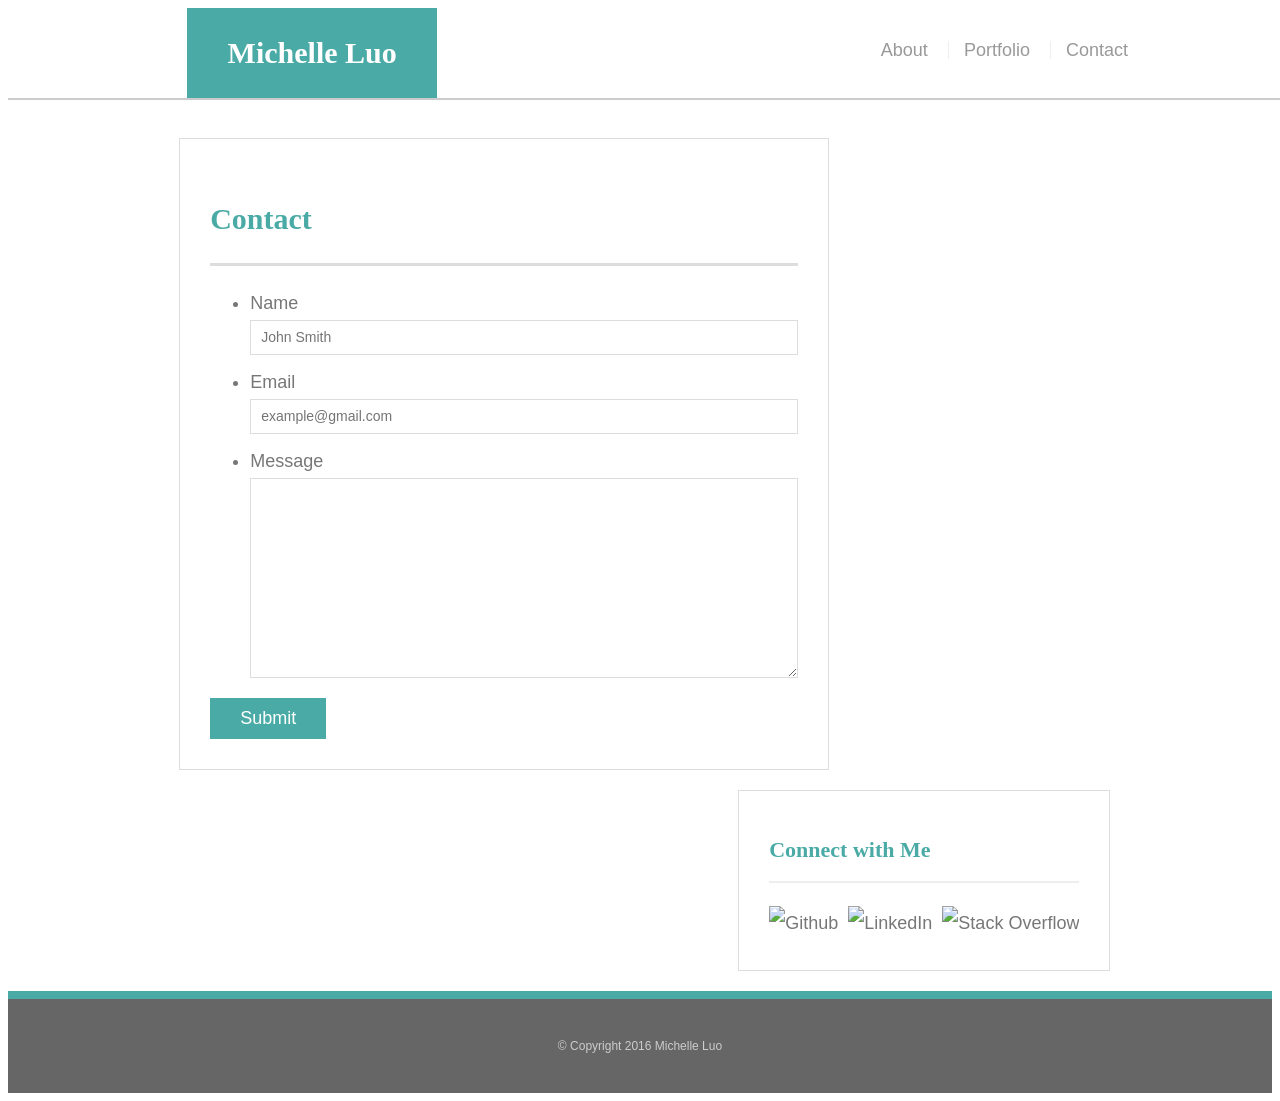
==== contact.html @ fa602070 "initital commit" ====
<!doctype html>
<html>
<head>
	<meta charset="UTF-8">
	<meta name="viewport" content="width=device-width, initial-scale=1.0">
	<title>Contact | Michelle Luo</title>
	<link rel="stylesheet" type="text/css" href="assets/css/reset.css">
	<link rel="stylesheet" type="text/css" href="assets/css/style.css">
</head>
<body>

	<header id="masthead">
		<div class="container">
			<a href="index.html" id="logo">Michelle Luo</a>
			<nav>
				<a href="index.html">About</a>
				<a href="portfolio.html">Portfolio</a>
				<a href="contact.html">Contact</a>
			</nav>
		</div>
	</header>

	<div id="body-container" class="container">
		<section class="body-section">
			<h1>Contact</h1>

			<form id="contact-form">
				<ul>
					<li>
						<label for="name">Name</label>
						<input type="text" id="name" name="name" placeholder="John Smith" required="required">
					</li>
					<li>
						<label for="email">Email</label>
						<input type="email" id="email" name="email" placeholder="example@gmail.com" required="required">
					</li>
					<li>
						<label for="message">Message</label>
						<textarea id="message" name="message" required="required"></textarea>
					</li>
				</ul>
				<input type="submit">
			</form>

		</section>

		<section class="sidebar">
			<div id="connect">
				<h2>Connect with Me</h2>
				<img src="assets/images/github.png" class="social" alt="Github">
				<img src="assets/images/linkedin.png" class="social" alt="LinkedIn">
				<img src="assets/images/stackoverflow.png" class="social" alt="Stack Overflow">
			</div>
		</section>
	</div>

	<footer>
		<div class="container">
			&copy; Copyright 2016 Michelle Luo
	</footer>
</body>
</html>
---- assets/css/style.css ----
body {
	background: url("../images/congruent_pentagon.png");
	font-size: 18px;
	line-height: 34px;
	font-family: 'Arial', 'Helvetica Neue', Helvetica, sans-serif;
	color: #777; 	
}

* {
	box-sizing: border-box;
}


.container {
	width: 100%;
	max-width: 960px;
	margin: 0 auto;
	clear: both;
}
h1, 
h2,
h3,
p {
	margin-bottom: 20px;
}
p:last-child {
	margin-bottom: 0;
}
h1, h2, h3 {
	font-family: 'Georgia', Times, Times New Roman, serif;
	font-weight: 700;
	color: #4aaaa5;
}
h1 {
	font-size: 30px;
	line-height: 49px;
	border-bottom: 3px solid #ddd;
	padding-bottom: 20px;
}
h2,
h3 {
	font-size: 22px;
}

/*header*/

#masthead {
	background: #fff;
	margin: 0 0 30px;
	z-index: 99;
	color: #fff;
	overflow: auto;
	border-bottom: 2px solid #ccc;
	position: fixed;
	width: 100%;
}
#logo {
	margin: 0 0 0px 0;
	margin-left: 2%;
	width: 250px;
	height: 90px;
	background: #4aaaa5;
	float: left;
	font-family: 'Georgia', Times, Times New Roman, serif;
	text-align: center;
	line-height: 90px;
	color: #fff;
	font-weight: 700;
	font-size: 30px;
	text-decoration: none;
}
nav {
	float: right;
	margin-top: 25px;
}
nav a {
	color: #999;
	text-decoration: none;
	margin-left: 15px;
	display: inline-block;
	border-left: 1px solid #efefef;
	padding-left: 15px;
	line-height: 18px;
}
nav a:first-child {
	border-left: 0 none;
}

/*footer*/

footer {
	background: #666;
	color: #fff;
	padding: 30px 0;
	clear: both;
	border-top: 8px solid #4aaaa5;
	color: #ccc;
	font-size: 12px;
	text-align: center;
}

/*sidebar*/

.sidebar {
	background: #fff;
	padding: 30px;
	float: right;
	border: 1px solid #ddd;
	margin-bottom: 20px;
	margin-right: 1%;
}
h3,
.sidebar h2 {
	border-bottom: 2px solid #eee;
	padding-bottom: 20px;
	margin-bottom: 15px;
	line-height: 22px;
}
.social {
	width: 62px;
	height: 62px;
	margin-top: 8px;
	margin-right: 5px;
}
.social:last-child {
	margin-right: 0;
}

/*main*/

#body-container {
	padding-top: 130px;
}
.body-section {
	margin: 0 10px 20px 0;
	margin-left: 2%;
	background: #fff;
	padding: 30px;
	width: 100%;
	max-width: 650px;
	float: left;
	border: 1px solid #ddd;
}

/*portfolio page*/

.work {
	width: 274px;
	overflow: auto;
	position: relative;
	float: left;
	margin: 20px 0 25px;
}
.work:nth-child(even) {
	margin-right: 4%;
}
.work img {
	width: 100%;
	border: 0 none;
	opacity: .8;
}
.work h3 {
	border-bottom: 0;
	background: #4aaaa5;
	color: #fff;
	text-align: center;
	position: absolute;
	padding: 15px;
	width: 100%;
	bottom: 20px;
	line-height: 30px;
	margin-bottom: 0;
	font-weight: 300;
}
.auth-image {
	width: 200px;
	height: auto;
	margin-top: 10px;
	float: left;
	margin-right: 25px;
}

/*contact page*/

#contact-form ul {
	margin-bottom: 20px;
}
#contact-form li {
	margin-bottom: 10px;
}
label,
input[type=text],
input[type=email],
textarea {
	display: block;
	width: 100%;
}
input[type=text],
input[type=email],
textarea {
	height: 35px;
	border: 1px solid #ddd;
	padding: 0 10px;
	font-size: 14px;
}
textarea {
	height: 200px;
}
input[type=submit] {
	background: #4aaaa5;
	border: 0 none;
	color: #fff;
	font-size: 18px;
	padding: 10px 30px;
	cursor: pointer;
}

/*---------MediaTest---  980--*/

@media screen and (max-width: 980px) {

    .body-section {
    margin: 0 10px 20px 0;
    width: 60%;
    margin-left: 2%;
    float: left;
    position: relative;
    max-width: none;

}
	.work{
	width: auto;
    overflow: auto;
    position: relative;
    float: left;
    margin-right: 0px;

}
	#logo {
	margin: 0 0 0px 0;
	margin-left: 2%;
}
	.sidebar{

		float: left;
	}

    nav {
    margin-right: 10%;
}
.work:nth-child(even) {
	margin-right: 0px;
}
}

@media screen and (max-width: 768px) {

    .body-section {
    width: 96%;
    margin-right: 2%;
    margin-left: 2%;
    float: left;
    position: relative;
    max-width: none;
}
	.sidebar {
    width: 96%;
    margin-right: 2%;
    margin-left: 2%;
    float:left;
    position: relative;
}
	#logo {
	margin-left: 2%;
}

    nav {
    margin-right: 10%;
}
	.work{
	width: 48%;
    overflow: auto;
    position: relative;
    float: left;

}
.work:nth-child(even) {
	margin-right: 4%;
}
}

/*--------media max width 640----*/

@media screen and (max-width: 640px) {


#masthead {
	margin: 0 0 10px;
	position: static;
}
#body-container {
    padding-top: 0;
}
.body-section {
    width: 96%;
    margin-right: 2%;
    margin-left: 2%;
    float: left;
    position: relative;
    max-width: none;
}
.sidebar {
    width: 96%;
    margin-right: 2%;
    margin-left: 2%;
    float:left;
    position: relative;
}
#logo {
	float:left;
	width: 100%;
	margin:auto;
}

    nav {
	width: 100%;
    text-align: center;
    float: left;
    margin:10px 0 10px 0;
}

	nav a {
    line-height: 18px;
    padding: 0px 50px 0 50px;
    text-align: center;
}
	.work{
	width: 100%;
    overflow: auto;
    position: relative;
    float: left;
}

}
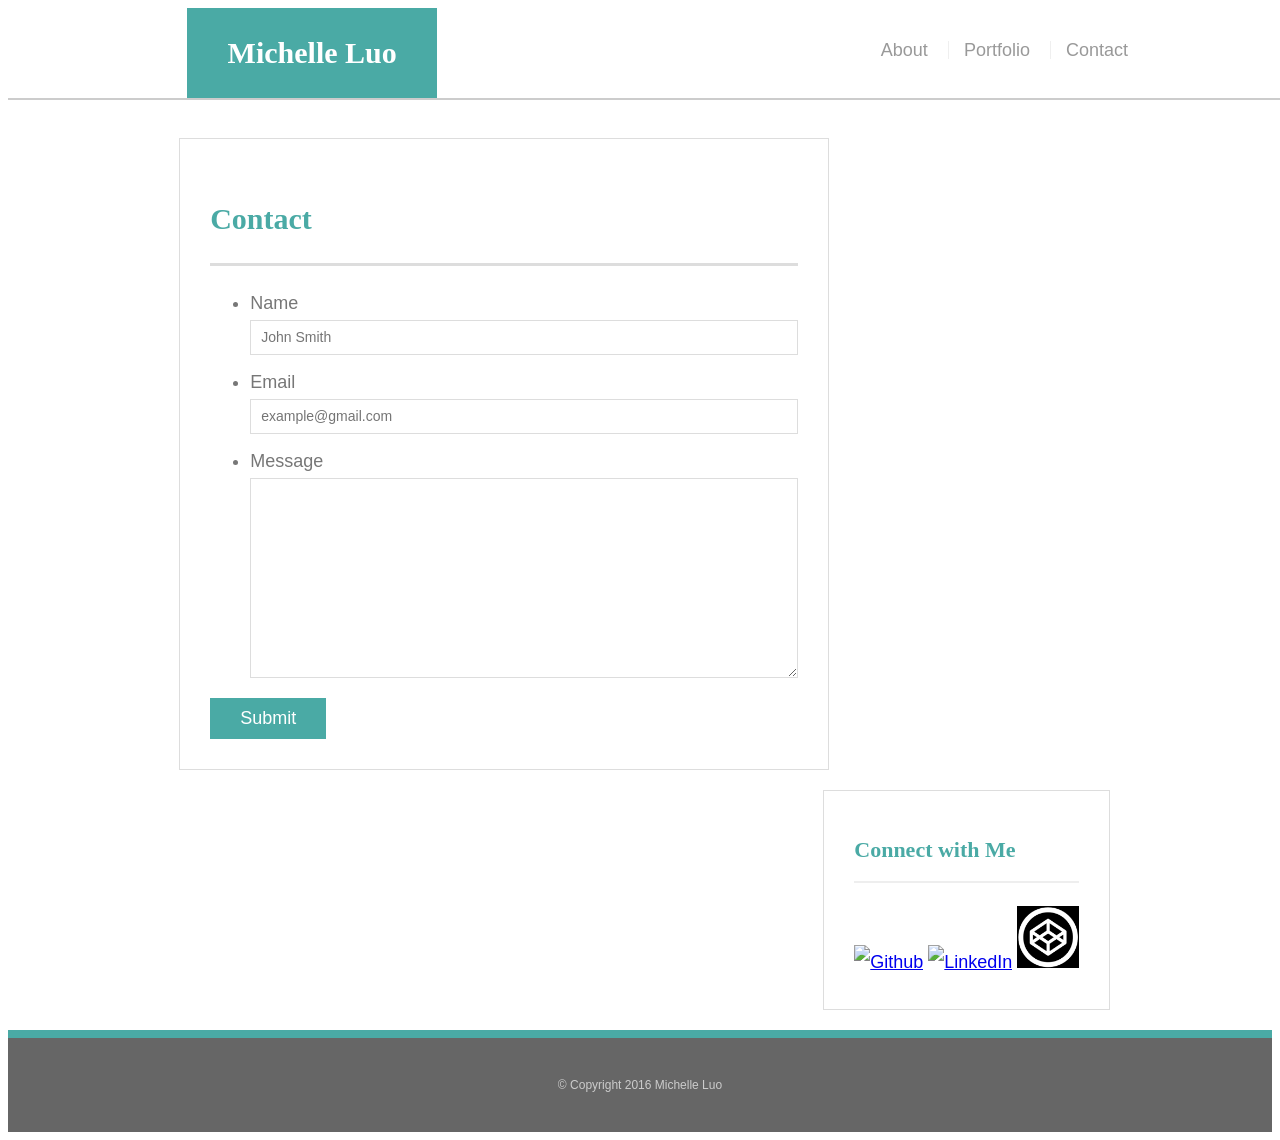
==== commit 6d6b13d6: "icon changes" ====
--- a/contact.html
+++ b/contact.html
@@ -47,9 +47,9 @@
 		<section class="sidebar">
 			<div id="connect">
 				<h2>Connect with Me</h2>
-				<img src="assets/images/github.png" class="social" alt="Github">
-				<img src="assets/images/linkedin.png" class="social" alt="LinkedIn">
-				<img src="assets/images/stackoverflow.png" class="social" alt="Stack Overflow">
+				<a href="https://github.com/luomichelle"><img src="assets/images/github.png" class="social" alt="Github"></a>
+				<a href="https://www.linkedin.com/in/michelleluo0301"><img src="assets/images/linkedin.png" class="social" alt="LinkedIn"></a>
+				<a href="http://codepen.io/mluo030/"><img src="assets/images/codepen.png" class="social" alt="Stack Overflow"></a>
 			</div>
 		</section>
 	</div>
--- a/assets/css/style.css
+++ b/assets/css/style.css
@@ -342,3 +342,15 @@
 }
 
 }
+
+
+
+width: 96%;
+    margin-right: 2%;
+    margin-left: 2%;
+    float: left;
+    position: relative;
+    max-width: none;
+}
+
+
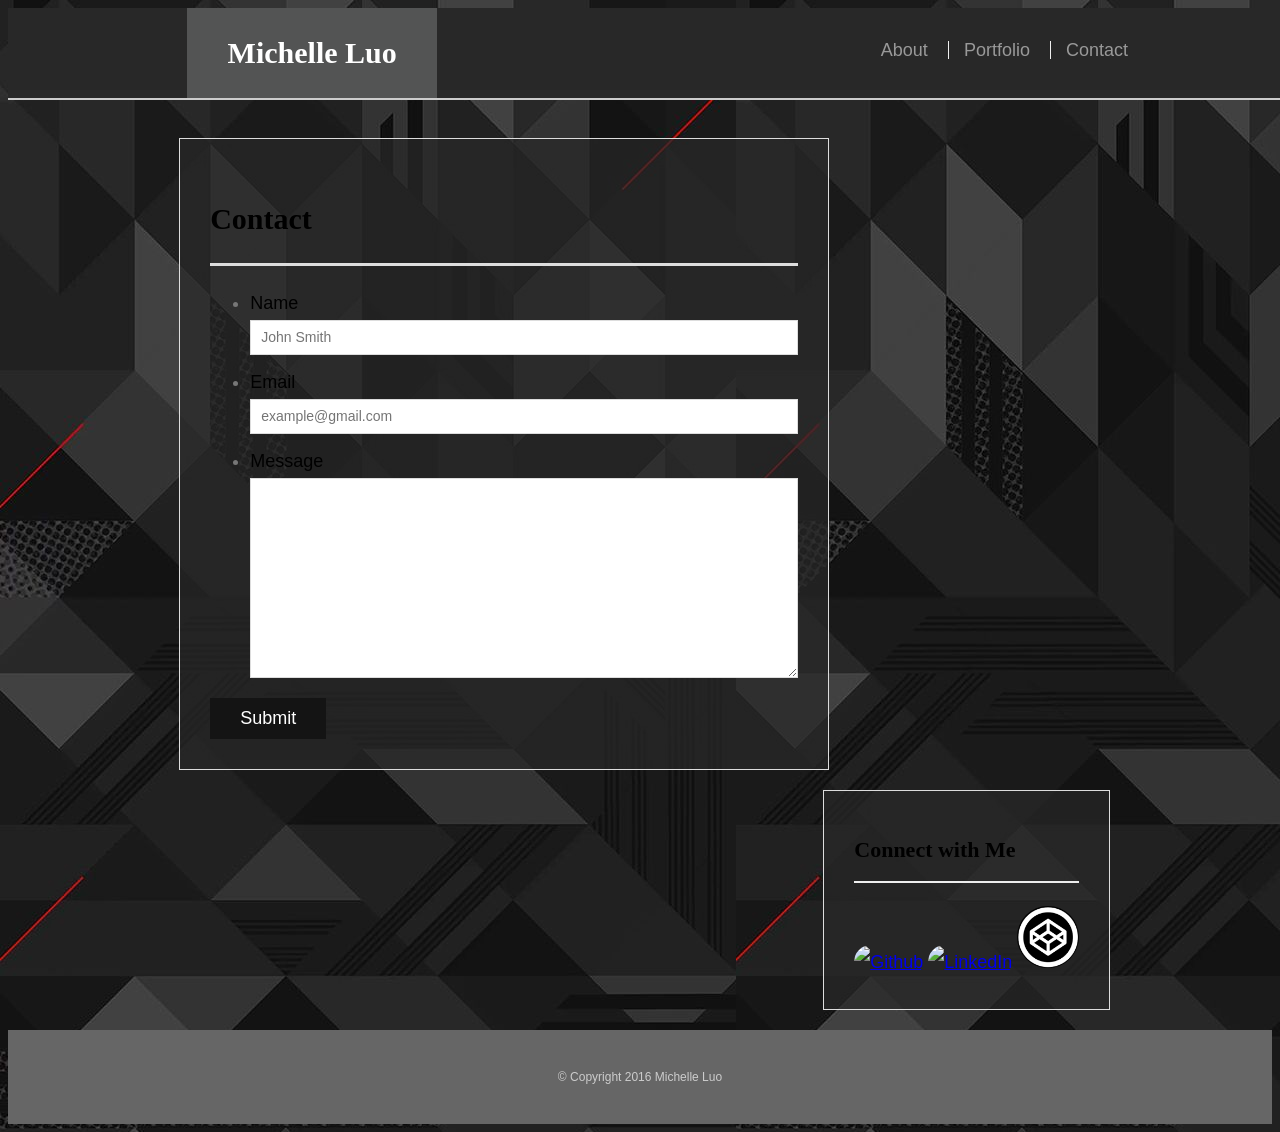
==== commit 1462f4a4: "github logo" ====
--- a/contact.html
+++ b/contact.html
@@ -47,9 +47,9 @@
 		<section class="sidebar">
 			<div id="connect">
 				<h2>Connect with Me</h2>
-				<a href="https://github.com/luomichelle"><img src="assets/images/github.png" class="social" alt="Github"></a>
-				<a href="https://www.linkedin.com/in/michelleluo0301"><img src="assets/images/linkedin.png" class="social" alt="LinkedIn"></a>
-				<a href="http://codepen.io/mluo030/"><img src="assets/images/codepen.png" class="social" alt="Stack Overflow"></a>
+				<a href="https://github.com/luomichelle" target="_blank"><img src="assets/images/github1.png" class="social" alt="Github"></a>
+				<a href="https://www.linkedin.com/in/michelleluo0301" target="_blank"><img src="assets/images/linkedin.png" class="social" alt="LinkedIn"></a>
+				<a href="http://codepen.io/mluo030/" target="_blank"><img src="assets/images/codepen.png" class="social" alt="Stack Overflow"></a>
 			</div>
 		</section>
 	</div>
--- a/assets/css/style.css
+++ b/assets/css/style.css
@@ -1,5 +1,5 @@
 body {
-	background: url("../images/congruent_pentagon.png");
+	background: url("../images/black.jpg");
 	font-size: 18px;
 	line-height: 34px;
 	font-family: 'Arial', 'Helvetica Neue', Helvetica, sans-serif;
@@ -22,6 +22,7 @@
 h3,
 p {
 	margin-bottom: 20px;
+	color:white;
 }
 p:last-child {
 	margin-bottom: 0;
@@ -29,13 +30,14 @@
 h1, h2, h3 {
 	font-family: 'Georgia', Times, Times New Roman, serif;
 	font-weight: 700;
-	color: #4aaaa5;
+	color: black;
 }
 h1 {
 	font-size: 30px;
 	line-height: 49px;
 	border-bottom: 3px solid #ddd;
 	padding-bottom: 20px;
+	b
 }
 h2,
 h3 {
@@ -45,7 +47,7 @@
 /*header*/
 
 #masthead {
-	background: #fff;
+	background: #282828;
 	margin: 0 0 30px;
 	z-index: 99;
 	color: #fff;
@@ -59,7 +61,7 @@
 	margin-left: 2%;
 	width: 250px;
 	height: 90px;
-	background: #4aaaa5;
+    background: rgba(171, 173, 173, 0.33);
 	float: left;
 	font-family: 'Georgia', Times, Times New Roman, serif;
 	text-align: center;
@@ -93,7 +95,6 @@
 	color: #fff;
 	padding: 30px 0;
 	clear: both;
-	border-top: 8px solid #4aaaa5;
 	color: #ccc;
 	font-size: 12px;
 	text-align: center;
@@ -102,7 +103,7 @@
 /*sidebar*/
 
 .sidebar {
-	background: #fff;
+	background:rgba(40, 40, 40, 0.71);
 	padding: 30px;
 	float: right;
 	border: 1px solid #ddd;
@@ -122,8 +123,14 @@
 	margin-top: 8px;
 	margin-right: 5px;
 }
+
+.social:hover {
+  transform: translateX(2px) rotate(30deg);
+}
+
 .social:last-child {
 	margin-right: 0;
+    border-radius: 33px;
 }
 
 /*main*/
@@ -134,7 +141,7 @@
 .body-section {
 	margin: 0 10px 20px 0;
 	margin-left: 2%;
-	background: #fff;
+	background: rgba(40, 40, 40, 0.71);
 	padding: 30px;
 	width: 100%;
 	max-width: 650px;
@@ -160,8 +167,8 @@
 	opacity: .8;
 }
 .work h3 {
-	border-bottom: 0;
-	background: #4aaaa5;
+    background: rgba(171, 173, 173, 0.33);
+    color: #000;
 	color: #fff;
 	text-align: center;
 	position: absolute;
@@ -194,6 +201,7 @@
 textarea {
 	display: block;
 	width: 100%;
+	color: black;
 }
 input[type=text],
 input[type=email],
@@ -207,7 +215,7 @@
 	height: 200px;
 }
 input[type=submit] {
-	background: #4aaaa5;
+	background: #141414;
 	border: 0 none;
 	color: #fff;
 	font-size: 18px;
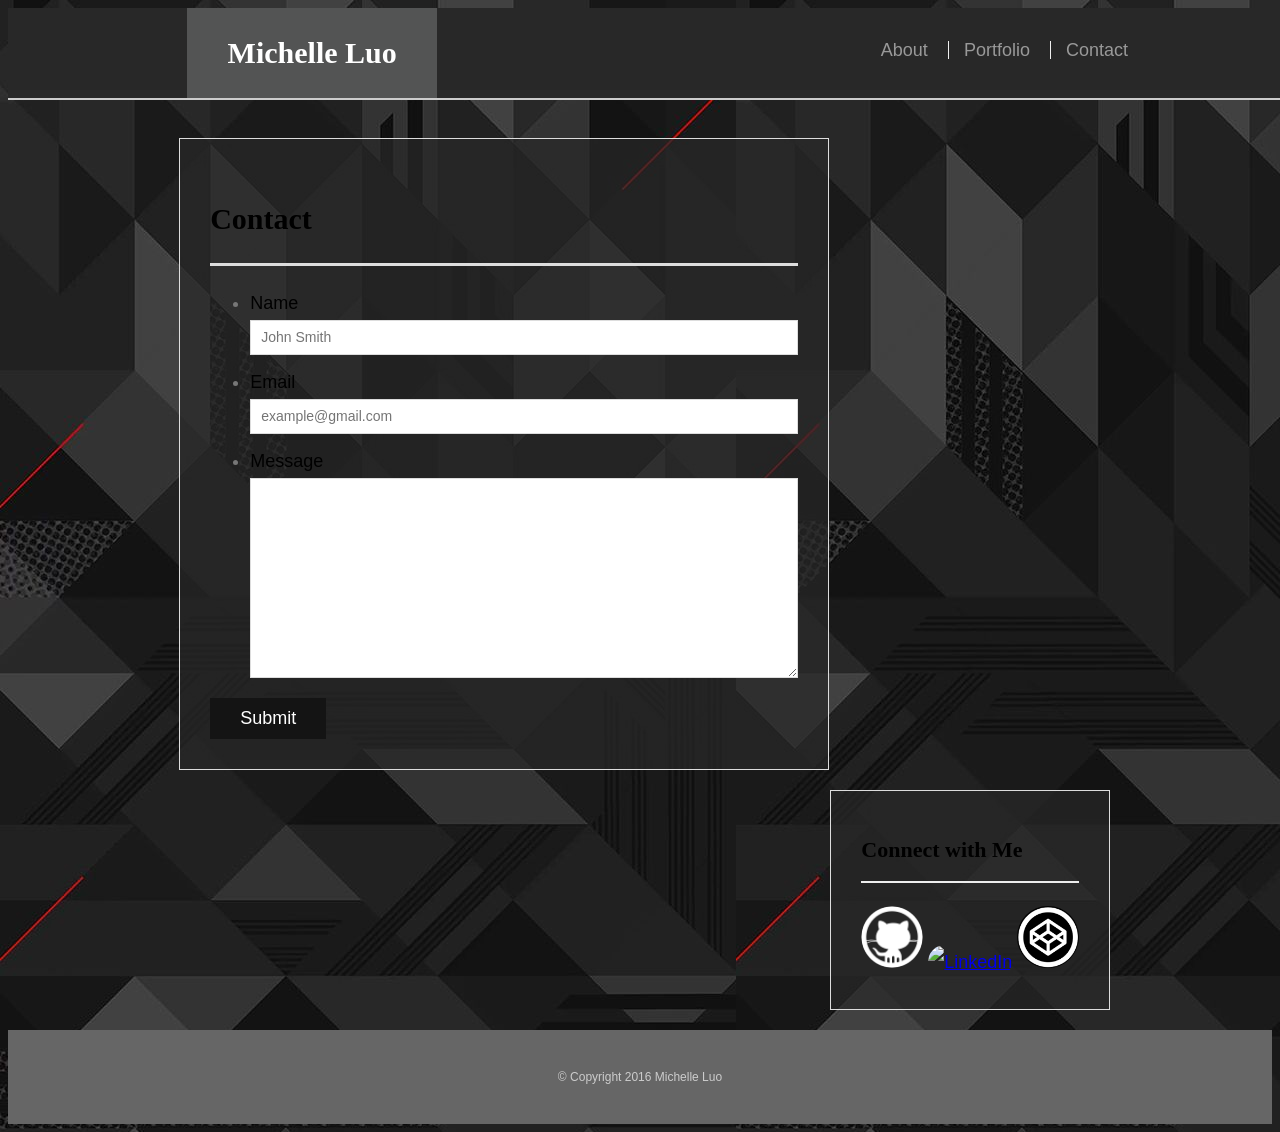
==== commit b97481be: "logo" ====
--- a/contact.html
+++ b/contact.html
@@ -47,7 +47,7 @@
 		<section class="sidebar">
 			<div id="connect">
 				<h2>Connect with Me</h2>
-				<a href="https://github.com/luomichelle" target="_blank"><img src="assets/images/github1.png" class="social" alt="Github"></a>
+				<a href="https://github.com/luomichelle" target="_blank"><img src="assets/images/github.png" class="social" alt="Github"></a>
 				<a href="https://www.linkedin.com/in/michelleluo0301" target="_blank"><img src="assets/images/linkedin.png" class="social" alt="LinkedIn"></a>
 				<a href="http://codepen.io/mluo030/" target="_blank"><img src="assets/images/codepen.png" class="social" alt="Stack Overflow"></a>
 			</div>
